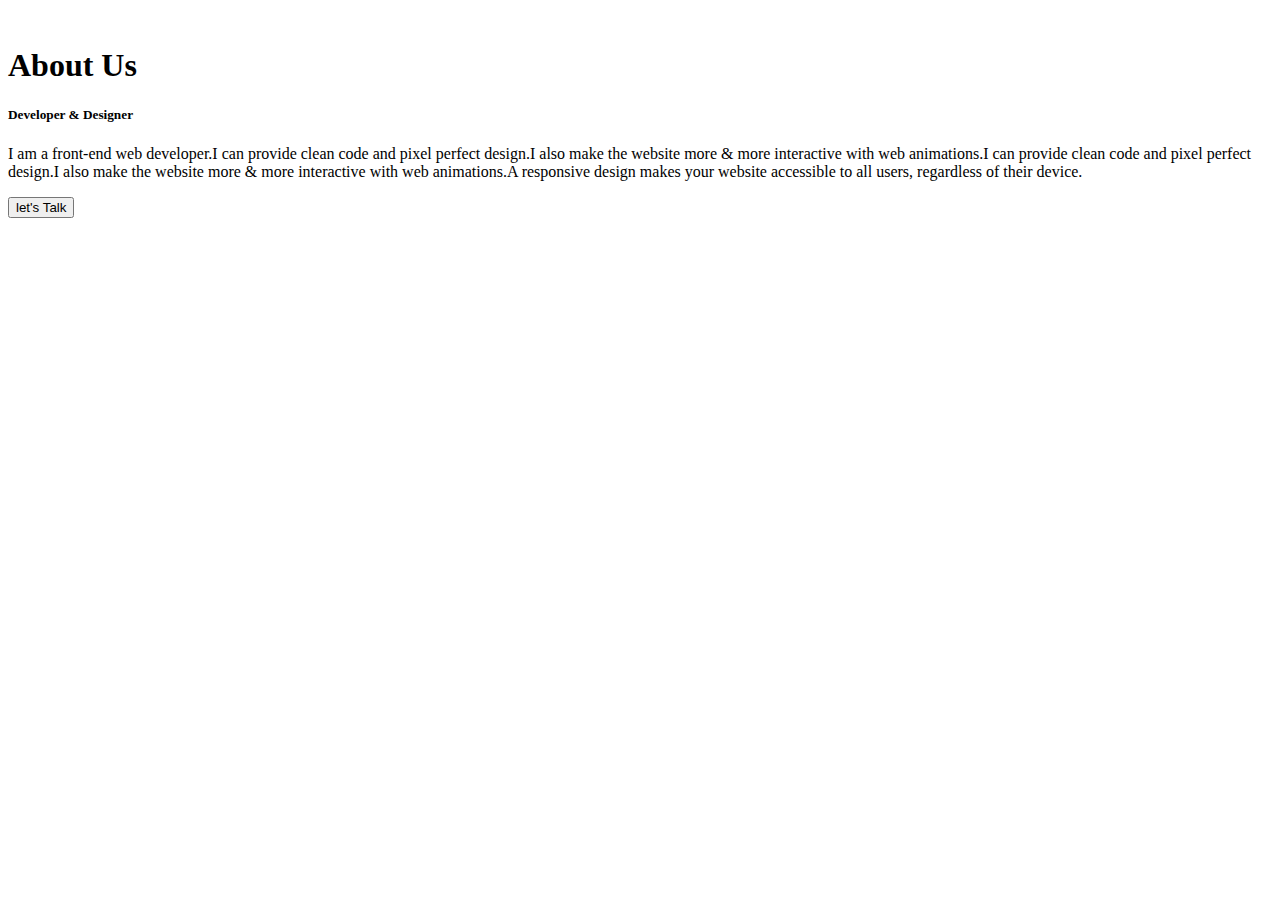
==== Portfolio-3/index.html @ 8b981a2f "Add files via upload" ====
<!DOCTYPE html>
<html lang="en">
<head>
    <meta charset="UTF-8">
    <meta http-equiv="X-UA-Compatible" content="IE=edge">
    <meta name="viewport" content="width=device-width, initial-scale=1.0">

    <link rel="stylesheet" href="/css/style.css">

    <link rel="preconnect" href="https://fonts.googleapis.com">

    <link rel="preconnect" href="https://fonts.gstatic.com" crossorigin>
    <link href="https://fonts.googleapis.com/css2?family=Josefin+Sans:ital,wght@0,100;0,200;0,300;0,400;0,500;0,600;0,700;1,100;1,200;1,300;1,400;1,500;1,600;1,700&display=swap" rel="stylesheet">

    <title>About Us Section Design</title>
</head>
<body>
    <section class="about">
        <div class="main">
            <img src="/image/main.jpg" alt="">
            <div class="about-text">
                <h1>About Us</h1>
                <h5>Developer<span> & Designer</span></h5>
                <p>I am a front-end web developer.I can provide clean code and pixel perfect design.I also make the website more & more interactive with web animations.I can provide clean code and pixel perfect design.I also make the website more & more interactive with web animations.A responsive design makes your website accessible to all users, regardless of their device.</p>
                <button type="button">let's Talk</button>
            </div>
        </div>
    </section>


</body>
</html>
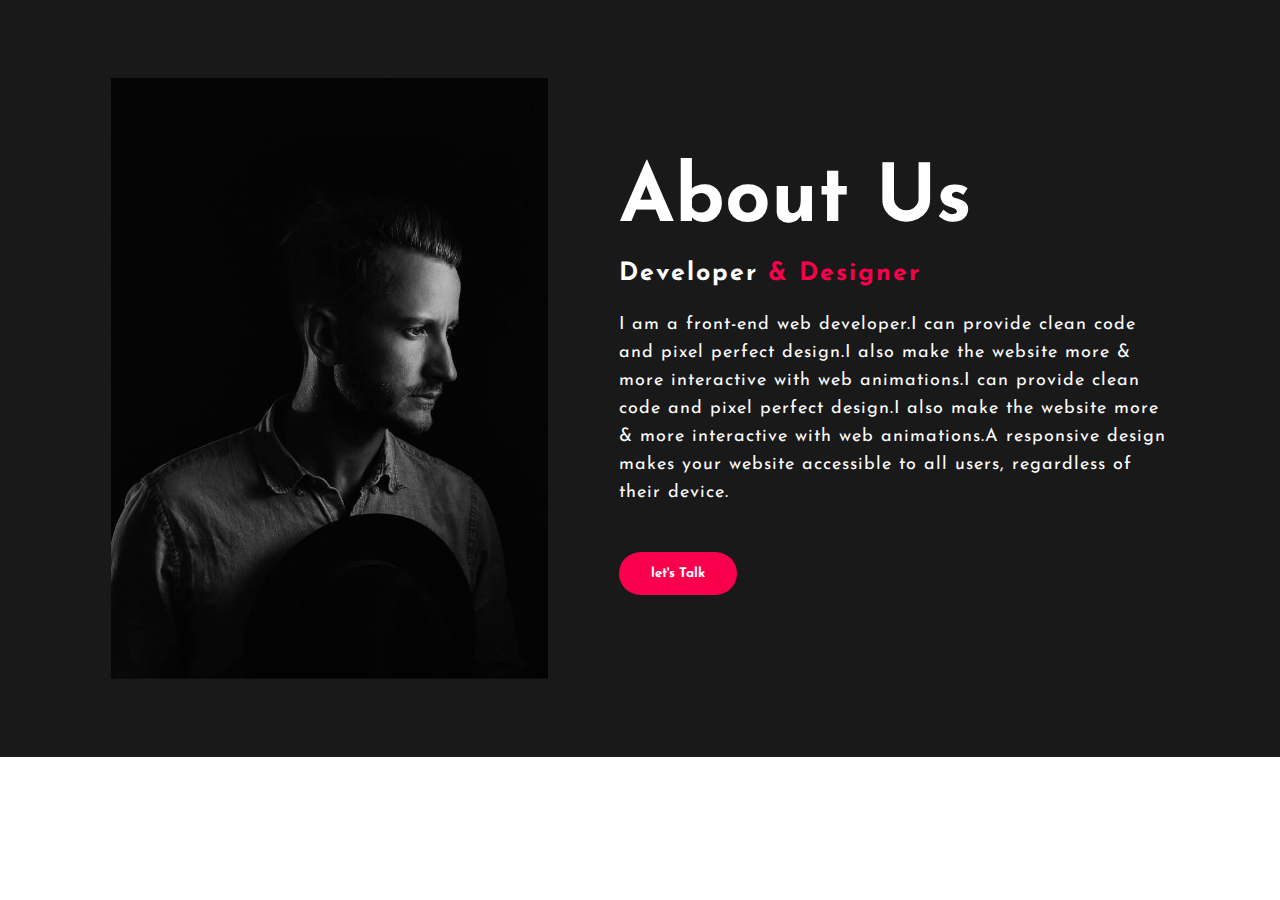
==== commit a68379ff: "Update index.html" ====
--- a/Portfolio-3/index.html
+++ b/Portfolio-3/index.html
@@ -5,7 +5,7 @@
     <meta http-equiv="X-UA-Compatible" content="IE=edge">
     <meta name="viewport" content="width=device-width, initial-scale=1.0">
 
-    <link rel="stylesheet" href="/css/style.css">
+    <link rel="stylesheet" href="./css/style.css">
 
     <link rel="preconnect" href="https://fonts.googleapis.com">
 
@@ -17,7 +17,7 @@
 <body>
     <section class="about">
         <div class="main">
-            <img src="/image/main.jpg" alt="">
+            <img src="./image/main.jpg" alt="">
             <div class="about-text">
                 <h1>About Us</h1>
                 <h5>Developer<span> & Designer</span></h5>
@@ -29,4 +29,4 @@
 
 
 </body>
-</html>+</html>
--- a/Portfolio-3/css/style.css
+++ b/Portfolio-3/css/style.css
@@ -0,0 +1,74 @@
+* {
+    padding: 0;
+    margin: 0;
+    box-sizing: border-box;
+    font-family: 'Josefin Sans', sans-serif;
+}
+
+.about {
+    width: 100%;
+    padding: 78px 0;
+    background: #191919;
+}
+
+.main {
+    width: 1130px;
+    max-width: 95%;
+    margin: 0 auto;
+    display: flex;
+    align-items: center;
+    justify-content: space-around;
+}
+
+.about img {
+    height: auto;
+    width: 437px;
+}
+
+.about-text {
+    width: 550px;
+}
+
+.about-text h1 {
+    color: #fff;
+    font-size: 80px;
+    text-transform: capitalize;
+    margin-bottom: 20px;
+}
+
+.about-text h5 {
+    color: #fff;
+    font-size: 25px;
+    text-transform: capitalize;
+    margin-bottom: 25px;
+    letter-spacing: 2px;
+}
+
+span {
+    color: #f9004d;
+}
+
+.about-text p {
+    color: #fcfcfc;
+    letter-spacing: 1px;
+    line-height: 28px;
+    font-size: 18px;
+    margin-bottom: 45px;
+}
+
+button {
+    background: #f9004d;
+    color: #fff;
+    text-decoration: none;
+    border: 2px solid transparent;
+    font-weight: bold;
+    padding: 13px 30px;
+    border-radius: 30px;
+    transition: 0.4s;
+}
+
+button:hover {
+    background: transparent;
+    border: 2px solid #f9004d;
+    cursor: pointer;
+}